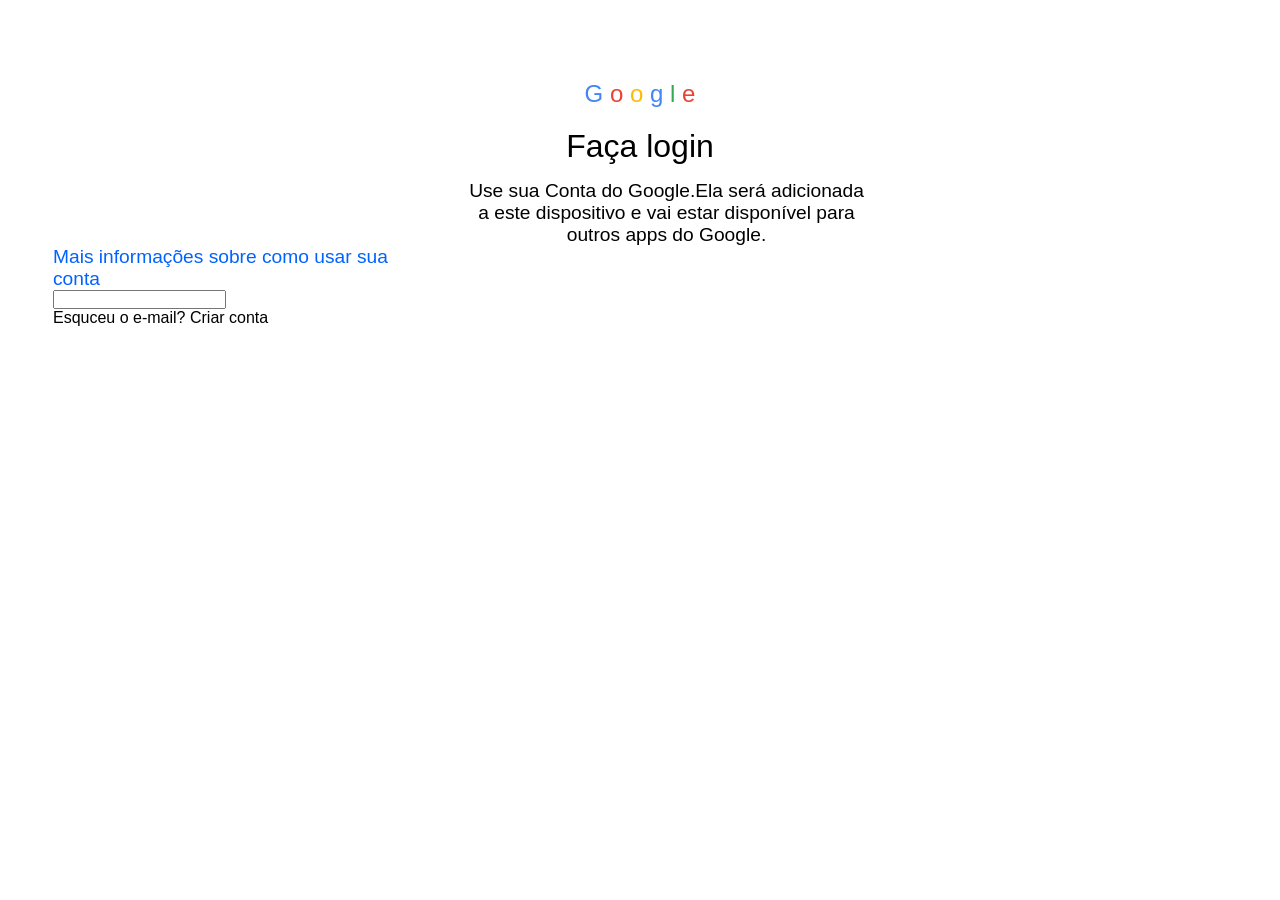
==== index.html @ 767d7d7b "d" ====
<!DOCTYPE html>
<html lang="pt-br">
<head>
    <meta charset="UTF-8">
    <meta name="viewport" content="width=device-width, initial-scale=1.0">
    <title>Google</title>
    <link rel="shortcut icon" href="imagens/google.png" type="image/x-icon">
    <link rel="stylesheet" href="estilos/style.css">
</head>
<body>
   
    <main>
        <h1>
            <span class="azul">G</span>
            <span class="vermelho">o</span>
            <span class="amarelo">o</span>
            <span class="azul">g</span>
            <span class="verde">l</span>
            <span class="vermelho">e</span>
        </h1>
        <article>
            <h2>Faça login</h2>
            
                <p>
                    Use sua Conta do Google.Ela será adicionada <br>  a este dispositivo e vai estar disponível para <br> outros apps do Google.
                    
                </p>
          
                
            
                <a href="#janela" id="explicaçao">Mais informações sobre como usar sua <br> conta</a>

                <div id="janela">
                    <h3>Seu dispositivo funciona melhor com uma Conta do Google poque voçê pode:</h3>
                    <br> <br>
                    <p>
                        <img src="imagens/images.png" alt="play store">
                        Baixar apps, músicas, jogos e outros <br> conteúdos do Google Play
                    </p>
                    <p>
                        <img src="imagens/11880898-icone-de-backup-em-nuvem-perfeito-para-sites-ou-aplicativos-de-interface-do-usuario-sinal-e-simbolo-de-vetor.jpg" alt="nuvem de backup">
                        Fazer backup dos seus apps e <br> sincronizar os Serviços do Google, como <br> Agenda e Contatos, com seu dispositivo
                    </p>

                    <p>
                        <img src="imagens/4475326-icone-icone-cadeado-cadeado-linha-para-apresentacao-web-logotipo-icone-simbolo-gratis-vetor.jpg" alt="cadeado">
                        Ativar recursos de proteção do <br> dispositivo
                    </p>
                    <a href="#" id="fechar">Fechar</a>
                </div>
            
        </article>
        <div> 
            <input type="email" name="email" id="iemail">
        </div>
        Esquceu o e-mail?

        Criar conta
    </main>

    
</body>
</html>
---- estilos/style.css ----
@charset "UTF-8";

* {
    margin: 0px;
    padding: 0px;
    font-family: Arial, Helvetica, sans-serif;
}
main {
    padding-left: 53px;
}

h1 {
padding-right: 53px;
font-weight: 400;
font-family: Arial, Helvetica, sans-serif;
font-size: 1.5em;
text-align: center;
margin-top: 80px;

}





.azul {
    color: #4285F4;
}

.vermelho {
    color: #EA4335;
}

.amarelo {
    color: #FBBC05;
}

.verde { 
    color: #34A853;
}

article > h2 {
    text-align: center;
    font-weight: 100;
    font-size: 2em;
    margin-top: 20px;
    padding-right: 53px;
}

article > p {
   text-align: center;
   margin-top: 15px;
 font-size: 1.2em;
    
}

#janela {
    display: none;
    padding: 0px 20px;
    position: fixed;
    height: 559px;
    top: 50%;
    left: 50%;
    transform: translate(-50%, -50%);
     background: white;
    border: 1px solid #ccc;
    z-index: 1000;
    width: 300px;
    border-radius: 10px;
}

#janela:target {
    display: block;
}

#explicaçao {
text-decoration: none;
text-align: left;
display: block;
color: #0062ff;
font-weight: 500;
font-size: 1.2em;

}

#explicaçao:hover {

}

div#janela > h3 {
    margin-top: 30px;

}

#fechar {
    float: right;
    text-decoration: none;
    color: #0062ff;
}

div#janela > p > img {
    margin-right: 15px;
}

div#janela > p {
  
}
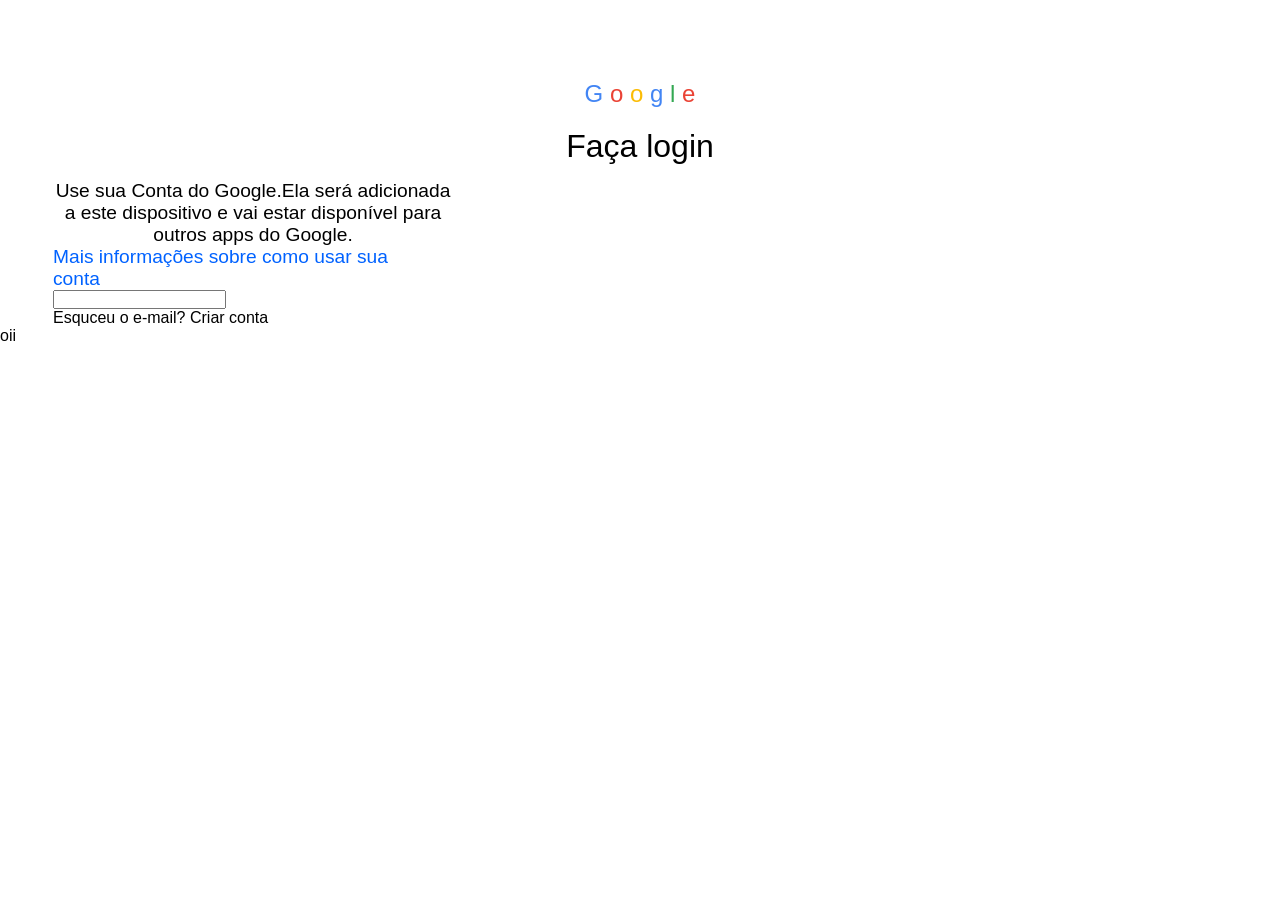
==== commit d84fc102: "dd" ====
--- a/index.html
+++ b/index.html
@@ -58,6 +58,8 @@
         Criar conta
     </main>
 
+
+    <p>oii</p>
     
 </body>
 </html>
--- a/estilos/style.css
+++ b/estilos/style.css
@@ -51,6 +51,8 @@
    text-align: center;
    margin-top: 15px;
  font-size: 1.2em;
+padding-right: 53px;
+width: 400px;
     
 }
 
@@ -58,7 +60,7 @@
     display: none;
     padding: 0px 20px;
     position: fixed;
-    height: 559px;
+    height: 400px;
     top: 50%;
     left: 50%;
     transform: translate(-50%, -50%);
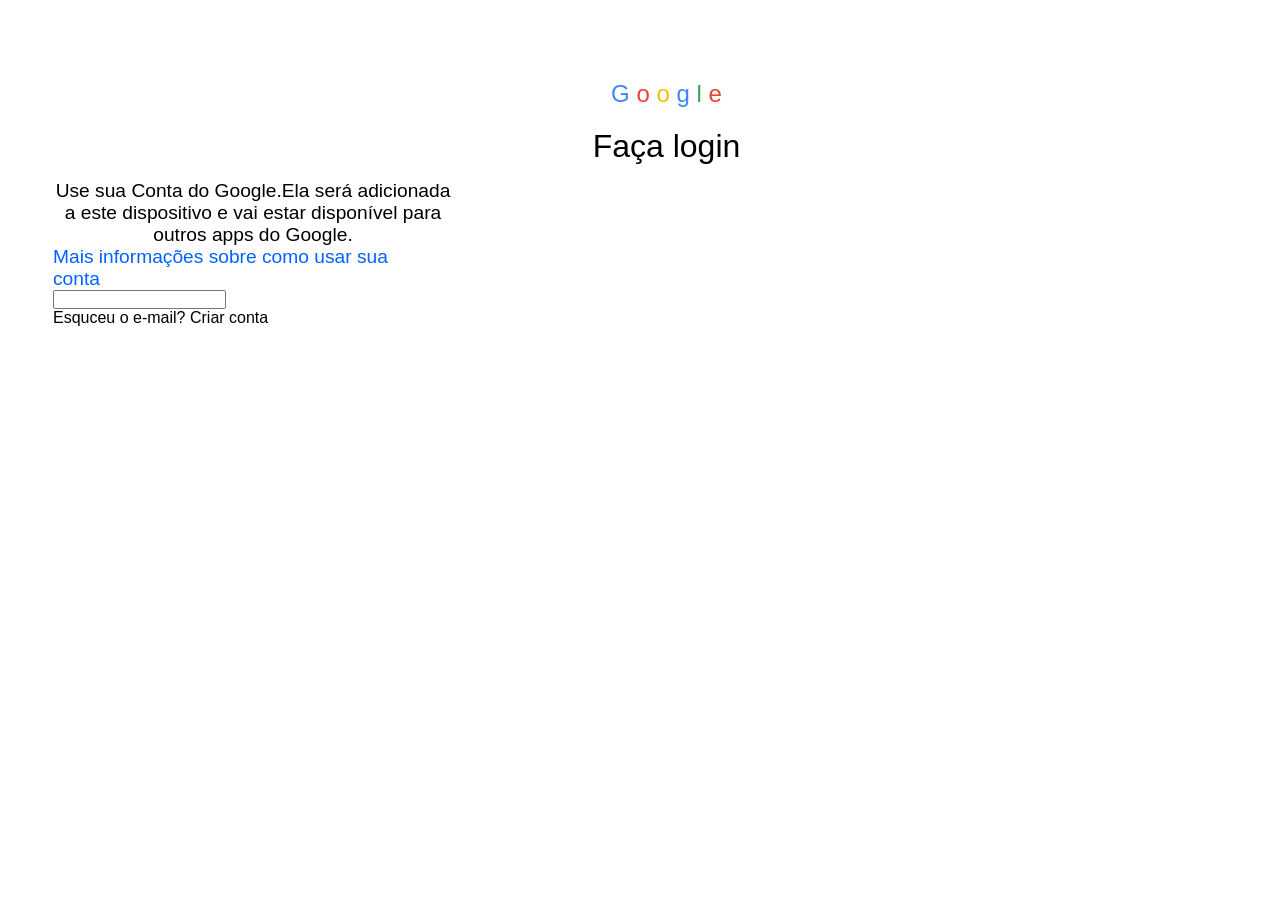
==== commit 1a8505fe: "c" ====
--- a/index.html
+++ b/index.html
@@ -59,7 +59,7 @@
     </main>
 
 
-    <p>oii</p>
+    
     
 </body>
 </html>
--- a/estilos/style.css
+++ b/estilos/style.css
@@ -10,7 +10,7 @@
 }
 
 h1 {
-padding-right: 53px;
+
 font-weight: 400;
 font-family: Arial, Helvetica, sans-serif;
 font-size: 1.5em;
@@ -44,7 +44,7 @@
     font-weight: 100;
     font-size: 2em;
     margin-top: 20px;
-    padding-right: 53px;
+    
 }
 
 article > p {
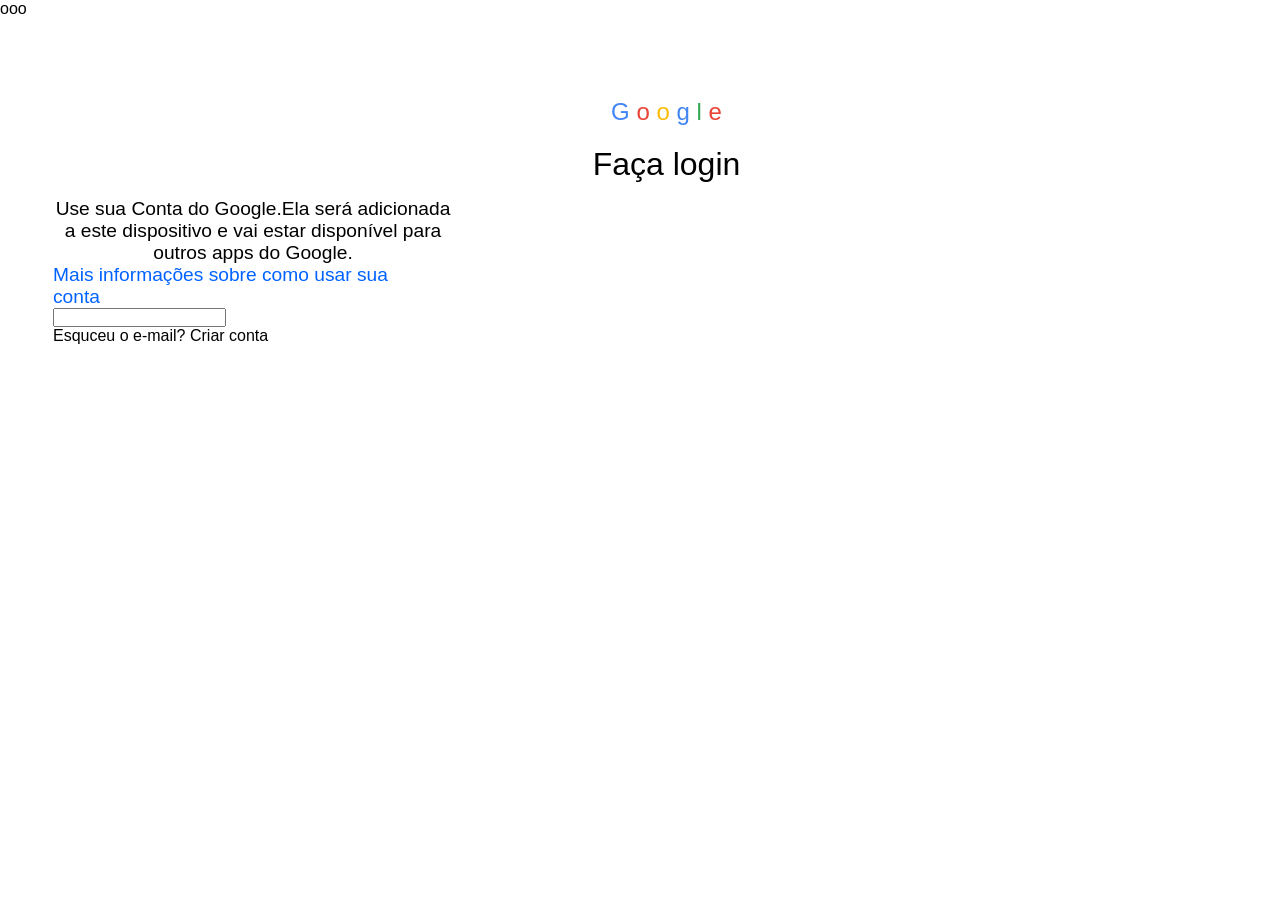
==== commit d9c9808c: "." ====
--- a/index.html
+++ b/index.html
@@ -8,7 +8,7 @@
     <link rel="stylesheet" href="estilos/style.css">
 </head>
 <body>
-   
+   ooo
     <main>
         <h1>
             <span class="azul">G</span>
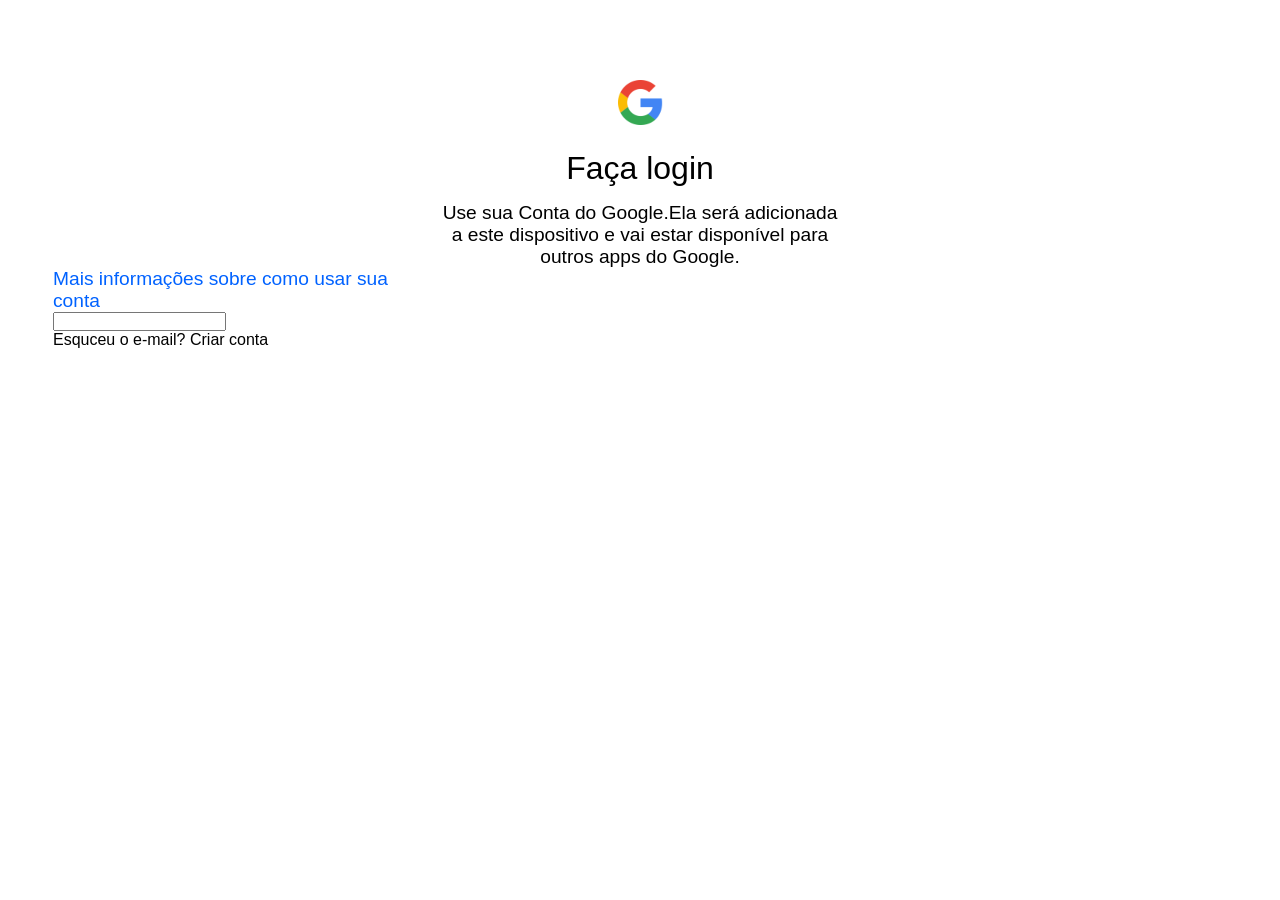
==== commit f68ae679: "d" ====
--- a/index.html
+++ b/index.html
@@ -8,16 +8,9 @@
     <link rel="stylesheet" href="estilos/style.css">
 </head>
 <body>
-   ooo
+
     <main>
-        <h1>
-            <span class="azul">G</span>
-            <span class="vermelho">o</span>
-            <span class="amarelo">o</span>
-            <span class="azul">g</span>
-            <span class="verde">l</span>
-            <span class="vermelho">e</span>
-        </h1>
+       <img src="imagens/google.01.png" alt="">
         <article>
             <h2>Faça login</h2>
             
@@ -31,7 +24,7 @@
                 <a href="#janela" id="explicaçao">Mais informações sobre como usar sua <br> conta</a>
 
                 <div id="janela">
-                    <h3>Seu dispositivo funciona melhor com uma Conta do Google poque voçê pode:</h3>
+                    <h3>Seu dispositivo funciona melhor com uma Conta do Google poque você pode:</h3>
                     <br> <br>
                     <p>
                         <img src="imagens/images.png" alt="play store">
--- a/estilos/style.css
+++ b/estilos/style.css
@@ -4,19 +4,22 @@
     margin: 0px;
     padding: 0px;
     font-family: Arial, Helvetica, sans-serif;
+  
 }
+   
 main {
-    padding-left: 53px;
+  
+    width: 100%;
+    padding: 0px 53px;
+    box-sizing: border-box;
 }
 
-h1 {
+main > img {
 
-font-weight: 400;
-font-family: Arial, Helvetica, sans-serif;
-font-size: 1.5em;
-text-align: center;
+display: block;
+margin: auto;
 margin-top: 80px;
-
+margin-bottom: 25px;
 }
 
 
@@ -51,8 +54,8 @@
    text-align: center;
    margin-top: 15px;
  font-size: 1.2em;
-padding-right: 53px;
-width: 400px;
+
+
     
 }
 
@@ -98,6 +101,7 @@
     float: right;
     text-decoration: none;
     color: #0062ff;
+    margin-top: 35px;
 }
 
 div#janela > p > img {
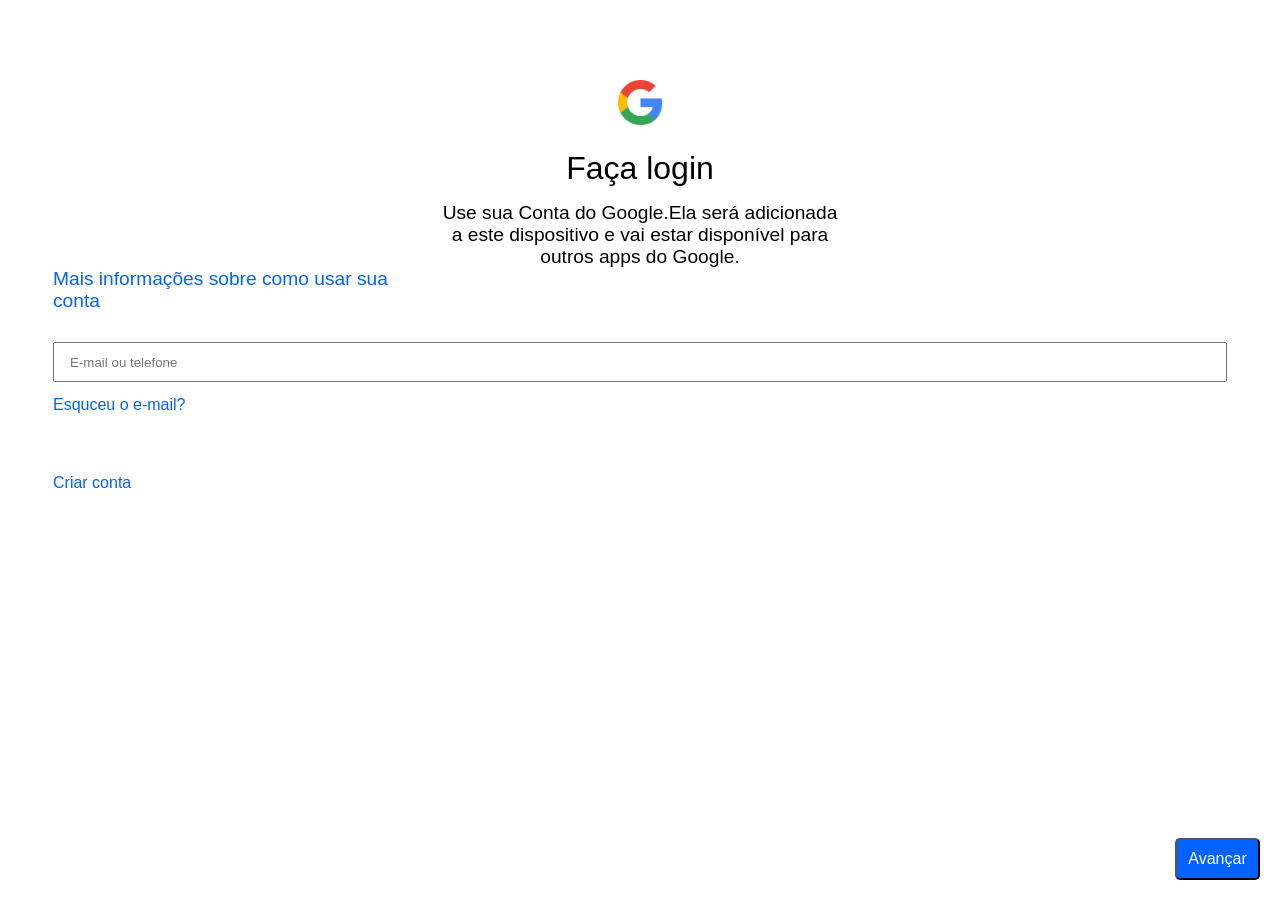
==== commit 283a21fa: "s" ====
--- a/index.html
+++ b/index.html
@@ -43,12 +43,19 @@
                 </div>
             
         </article>
-        <div> 
-            <input type="email" name="email" id="iemail">
-        </div>
-        Esquceu o e-mail?
+        
+           <form action="cadastro.php" method="post" autocomplete="on"
+           >
+               
+            
+               <input type="email" name="email" id="iemail" placeholder="E-mail ou telefone" minlength="8" required maxlength="50" >
 
-        Criar conta
+               <input type="submit" value="Avançar" id="avançar">
+           </form>
+        <a href="pagina002.html" id="senha">Esquceu o e-mail?</a>
+
+        <a href="pagina003.html" id="criar_conta">Criar conta</a>  
+        
     </main>
 
 
--- a/estilos/style.css
+++ b/estilos/style.css
@@ -88,10 +88,6 @@
 
 }
 
-#explicaçao:hover {
-
-}
-
 div#janela > h3 {
     margin-top: 30px;
 
@@ -108,6 +104,40 @@
     margin-right: 15px;
 }
 
-div#janela > p {
-  
+#iemail {
+    margin-top: 30px;
+    height: 40px;
+    width: 100%;
+    box-sizing: border-box;
+    padding-left: 15px;
 }
+
+#senha {
+display: block;
+margin-top: 14px;
+text-decoration: none;
+color: #0062ff;
+}
+
+#criar_conta {
+    display: block;
+    margin-top: 60px;
+    color: #0062ff;
+    text-decoration: none;
+}
+
+#avançar {
+    position: absolute;
+    right: 0;
+    bottom: 0;
+    height: 42px;
+    width: 85px;
+    border-radius: 5px;
+    color: white;
+    background-color: #0062ff;
+    margin-bottom: 20px;
+    box-shadow: none;
+    font-size: 1em;
+    margin-right: 20px;
+}
+
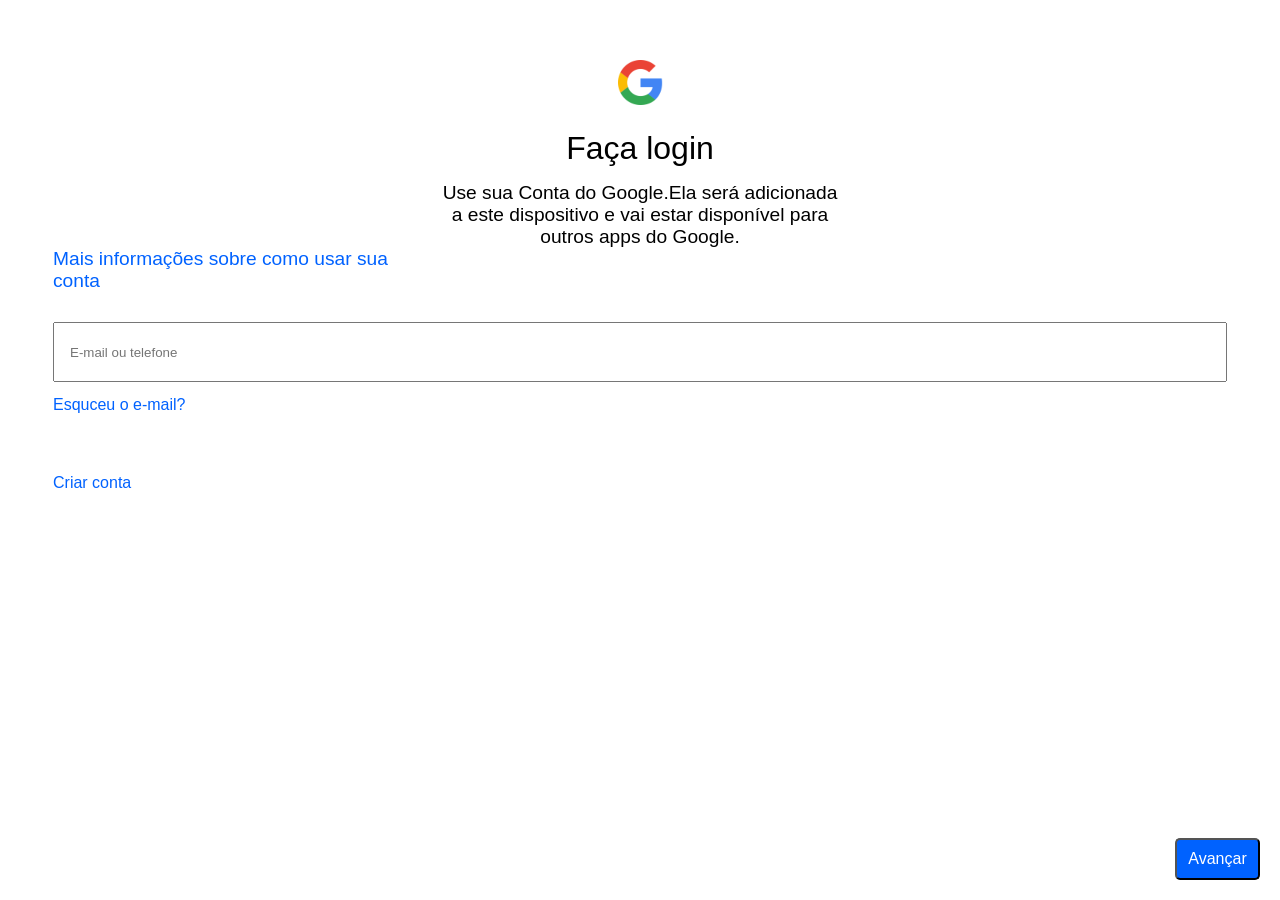
==== commit f7058be2: "d" ====
--- a/index.html
+++ b/index.html
@@ -55,6 +55,8 @@
         <a href="pagina002.html" id="senha">Esquceu o e-mail?</a>
 
         <a href="pagina003.html" id="criar_conta">Criar conta</a>  
+
+        
         
     </main>
 
--- a/estilos/style.css
+++ b/estilos/style.css
@@ -18,28 +18,8 @@
 
 display: block;
 margin: auto;
-margin-top: 80px;
+margin-top: 60px;
 margin-bottom: 25px;
-}
-
-
-
-
-
-.azul {
-    color: #4285F4;
-}
-
-.vermelho {
-    color: #EA4335;
-}
-
-.amarelo {
-    color: #FBBC05;
-}
-
-.verde { 
-    color: #34A853;
 }
 
 article > h2 {
@@ -106,7 +86,7 @@
 
 #iemail {
     margin-top: 30px;
-    height: 40px;
+    height: 60px;
     width: 100%;
     box-sizing: border-box;
     padding-left: 15px;
@@ -127,7 +107,7 @@
 }
 
 #avançar {
-    position: absolute;
+    position: fixed;
     right: 0;
     bottom: 0;
     height: 42px;
@@ -139,5 +119,6 @@
     box-shadow: none;
     font-size: 1em;
     margin-right: 20px;
+    
 }
 
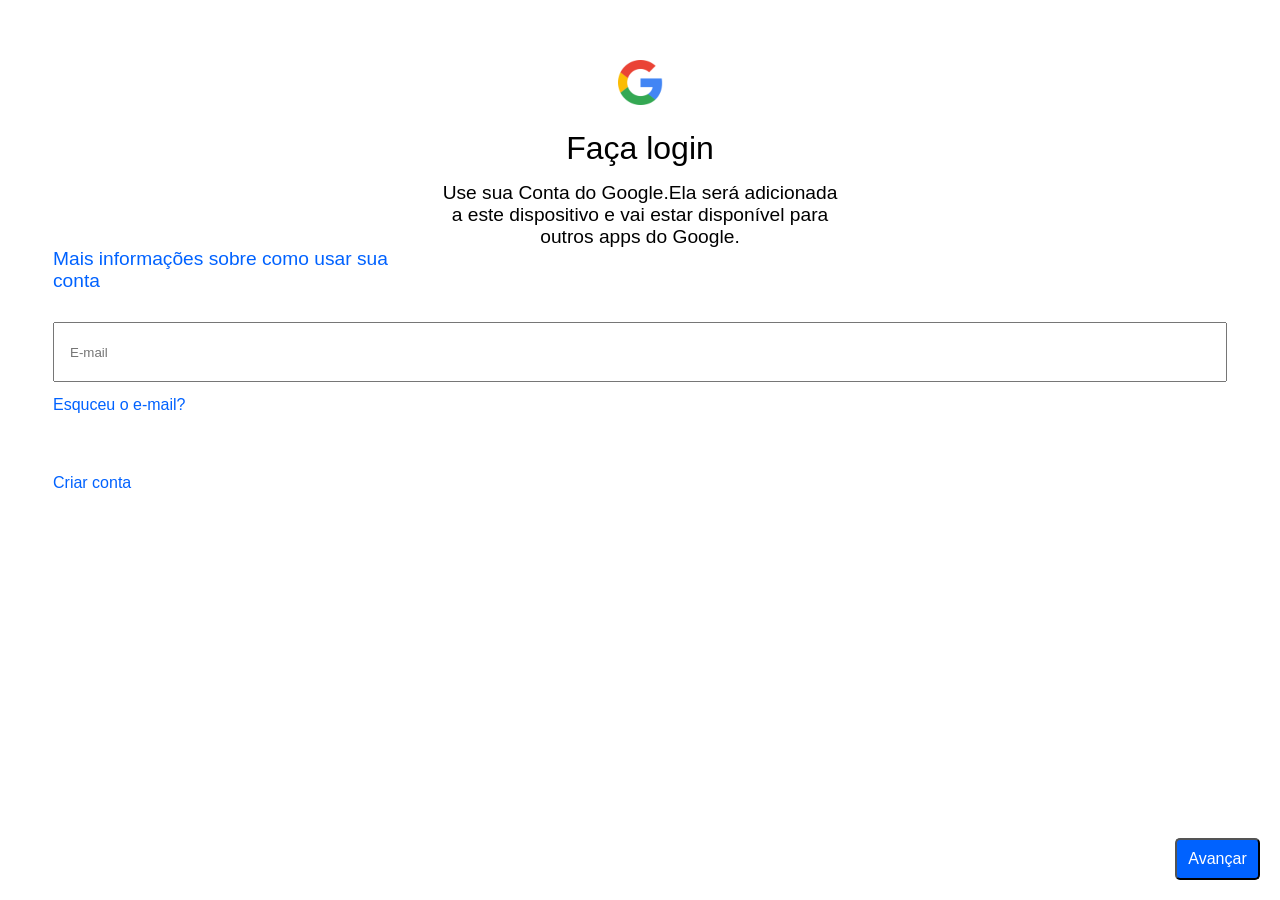
==== commit 96a5606e: "g" ====
--- a/index.html
+++ b/index.html
@@ -48,7 +48,7 @@
            >
                
             
-               <input type="email" name="email" id="iemail" placeholder="E-mail ou telefone" minlength="8" required maxlength="50" >
+               <input type="email" name="email" id="iemail" placeholder="E-mail" minlength="8" required maxlength="50" >
 
                <input type="submit" value="Avançar" id="avançar">
            </form>
